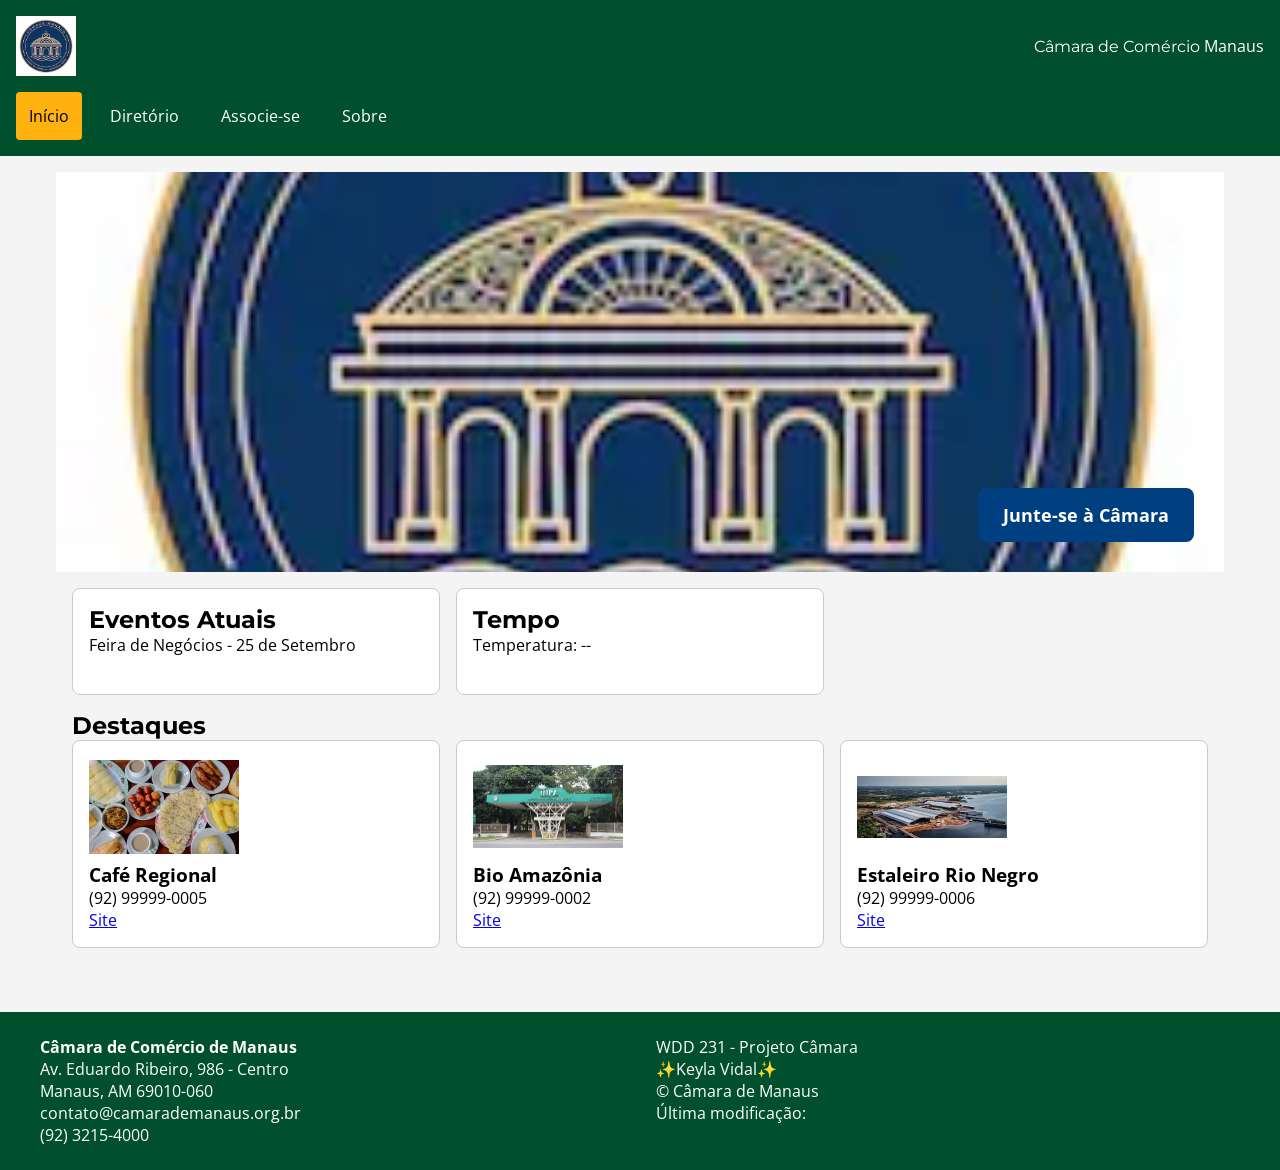
==== camara/index.html @ a2717745 "Corrige caminho das imagens do diretorio" ====
<!DOCTYPE html>
<html lang="pt-BR">
<head>
    <meta charset="UTF-8">
    <meta name="viewport" content="width=device-width, initial-scale=1.0">
    <title>Câmara de Comércio de Manaus - Diretório de Empresas</title>
    <meta name="description" content="Diretório de membros da Câmara de Comércio de Manaus. Encontre empresas locais associadas.">
    <meta name="author" content="Keyla Vidal">
    
    <!-- Favicon -->
    <link rel="icon" href="imagens/favicon.ico">

    <!-- Facebook OG - TROQUE seu-usuario pelo seu GitHub -->
    <meta property="og:title" content="Diretório - Câmara de Comércio de Manaus">
    <meta property="og:description" content="Conheça as empresas associadas à Câmara de Comércio de Manaus">
    <meta property="og:image" content="https://keylavidal.github.io/wdd231/camara/imagens/logo.webp">
    <meta property="og:url" content="https://keylavidal.github.io/wdd231/camara/diretorio.html">
    <meta property="og:type" content="website">

    <!-- CSS - normalize SEMPRE antes -->
    <link rel="stylesheet" href="estilos/normalize.css">
    <link rel="stylesheet" href="estilos/diretorio.css">
    <link rel="preconnect" href="https://fonts.googleapis.com">
    <link rel="preconnect" href="https://fonts.gstatic.com" crossorigin>
    <link href="https://fonts.googleapis.com/css2?family=Montserrat:wght@700&family=Open+Sans:wght@400;600&display=swap" rel="stylesheet">
</head>
<body>
<header>
    <div class="header-top">
        <img src="imagens/logo.webp" alt="Logo Câmara Manaus" width="60" height="60">
        <div>
            <span class="site-name">Câmara de Comércio</span>
            <span class="site-city">Manaus</span>
        </div>
        <button id="hamburger" aria-label="Abrir menu">☰</button>
    </div>
    <nav id="navigation">
        <a href="index.html" class="ativo">Início</a>
        <a href="diretorio.html">Diretório</a>
        <a href="associe-se.html">Associe-se</a>
        <a href="sobre.html">Sobre</a>
    </nav>
</header>

<main>
  <div class="hero">
    <img src="imagens/logo.webp" alt="Câmara de Comércio" width="1200" height="600">
    <a href="#" class="cta-button">Junte-se à Câmara</a>
  </div>

  <div class="home-grid">
    <section class="card">
      <h2>Eventos Atuais</h2>
      <p>Feira de Negócios - 25 de Setembro</p>
    </section>

    <section class="card">
      <h2>Tempo</h2>
      <p>Temperatura: <span id="current-temp">--</span></p>
      <p id="weather-desc"></p>
      <img id="weather-icon" src="" alt="">
      <div id="forecast"></div>
    </section>

    <section class="spotlights">
      <h2>Destaques</h2>
      <div id="spotlight-container"></div>
    </section>
  </div>
</main>

<footer>
    <div class="footer-grid">
        <div>
            <p><strong>Câmara de Comércio de Manaus</strong><br>
            Av. Eduardo Ribeiro, 986 - Centro<br>
            Manaus, AM 69010-060<br>
            contato@camarademanaus.org.br<br>
            (92) 3215-4000</p>
        </div>
        <div>
            <p>WDD 231 - Projeto Câmara<br>
            ✨Keyla Vidal✨<br>
            &copy; <span id="currentyear"></span> Câmara de Manaus<br>
            Última modificação: <span id="lastModified"></span></p>
        </div>
    </div>
</footer>

<script src="scripts/diretorio.js"></script>
<script src="scripts/home.js"></script>
</body>
</html>
---- camara/estilos/diretorio.css ----
:root{
 --verde:#004F2D;
 --amarelo:#FFB20F;
}
*{box-sizing:border-box}
body{font-family:'Open Sans', sans-serif; margin:0; background:#f4f4f4}
h1,h2,.site-name{font-family:'Montserrat', sans-serif}
header{background:var(--verde); color:white; padding:1rem}
.header-top{display:flex; align-items:center; gap:1rem; justify-content:space-between}
#hamburger{background:none; border:none; color:white; font-size:2rem; cursor:pointer}
nav{display:none; flex-direction:column}
nav.open{display:flex}
nav a{color:white; text-decoration:none; padding:.8rem}
nav a.ativo{background:var(--amarelo); color:black; border-radius:4px}
main{max-width:1200px; margin:0 auto; padding:1rem}
.menu-view{text-align:center; margin:1rem}
.menu-view button{padding:.7rem 1.2rem; cursor:pointer; border:1px solid var(--verde); border-radius:5px; margin:0 5px}
.menu-view button.active{background:var(--verde); color:white}
#members.grid{display:grid; grid-template-columns:repeat(auto-fit, minmax(280px,1fr)); gap:1rem; padding:1rem}
#members.list{display:flex; flex-direction:column; gap:.5rem; padding:1rem}
#members section{border:1px solid #ccc; padding:1rem; border-radius:8px; background:#fff; box-shadow:2px 2px 5px rgba(0,0,0,0.1)}
#members.list section{display:grid; grid-template-columns:2fr 1fr 1fr; align-items:center; gap:1rem}
#members img{width:100%; max-width:150px; height:auto; display:block; margin:0 auto 10px}
#members.list img{display:none}
#members a{color:var(--verde); font-weight:bold}
footer{background:var(--verde); color:white; padding:1.5rem; margin-top:2rem}
.footer-grid{max-width:1200px; margin:0 auto}
@media(min-width:600px){
 #hamburger{display:none}
 nav{display:flex; flex-direction:row; gap:1rem; margin-top:1rem}
 .footer-grid{display:grid; grid-template-columns:1fr 1fr; gap:2rem; text-align:left}
}
/* HOME */
.hero { position: relative; height: 400px; overflow: hidden; }
.hero img { width: 100%; height: 100%; object-fit: cover; object-position: center;}
.cta-button { position: absolute; bottom: 30px; right: 30px; background: #004080; color: white; padding: 15px 25px; border-radius: 8px; text-decoration: none; font-weight: bold; font-size: 18px; }
.home-grid { display: grid; gap: 1rem; padding: 1rem; }
.card { border: 1px solid #ccc; padding: 1rem; border-radius: 8px; background: #fff; }
.spotlights { grid-column: 1/-1; }
#spotlight-container { display: grid; grid-template-columns: repeat(auto-fit, minmax(250px, 1fr)); gap: 1rem; }
@media (min-width: 800px) { .home-grid { grid-template-columns: 1fr 1fr 1fr; } }
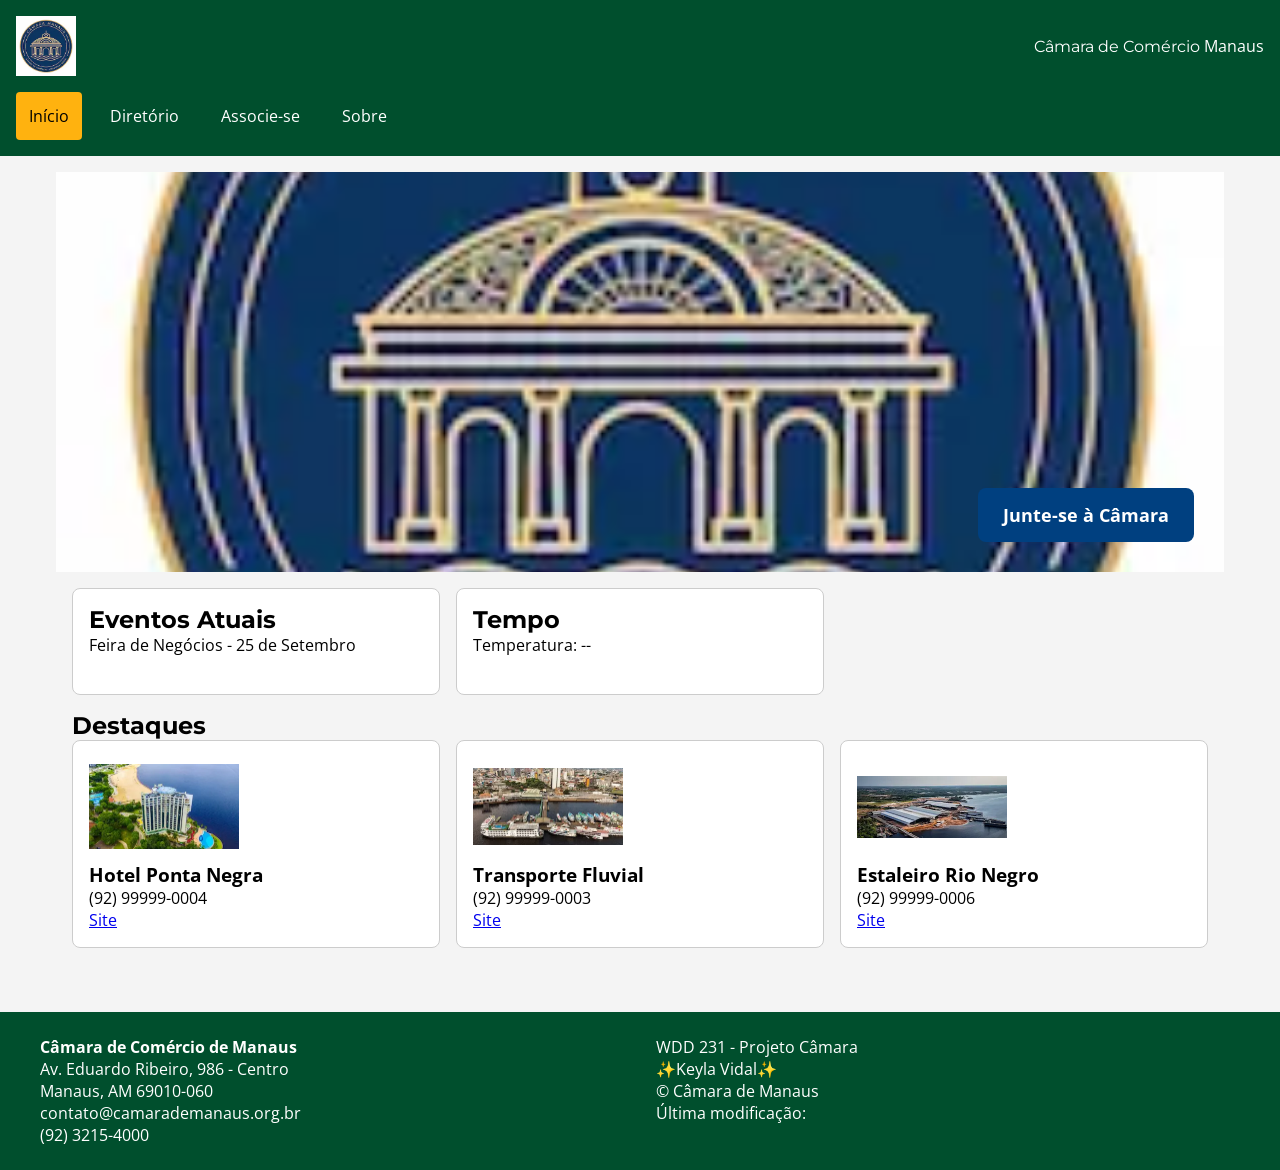
==== commit df6cf014: "Corrige src vazio da weather-icon" ====
--- a/camara/index.html
+++ b/camara/index.html
@@ -58,7 +58,7 @@
       <h2>Tempo</h2>
       <p>Temperatura: <span id="current-temp">--</span></p>
       <p id="weather-desc"></p>
-      <img id="weather-icon" src="" alt="">
+      <img id="weather-icon" src="[data-uri]" alt="Ícone do clima">
       <div id="forecast"></div>
     </section>
 
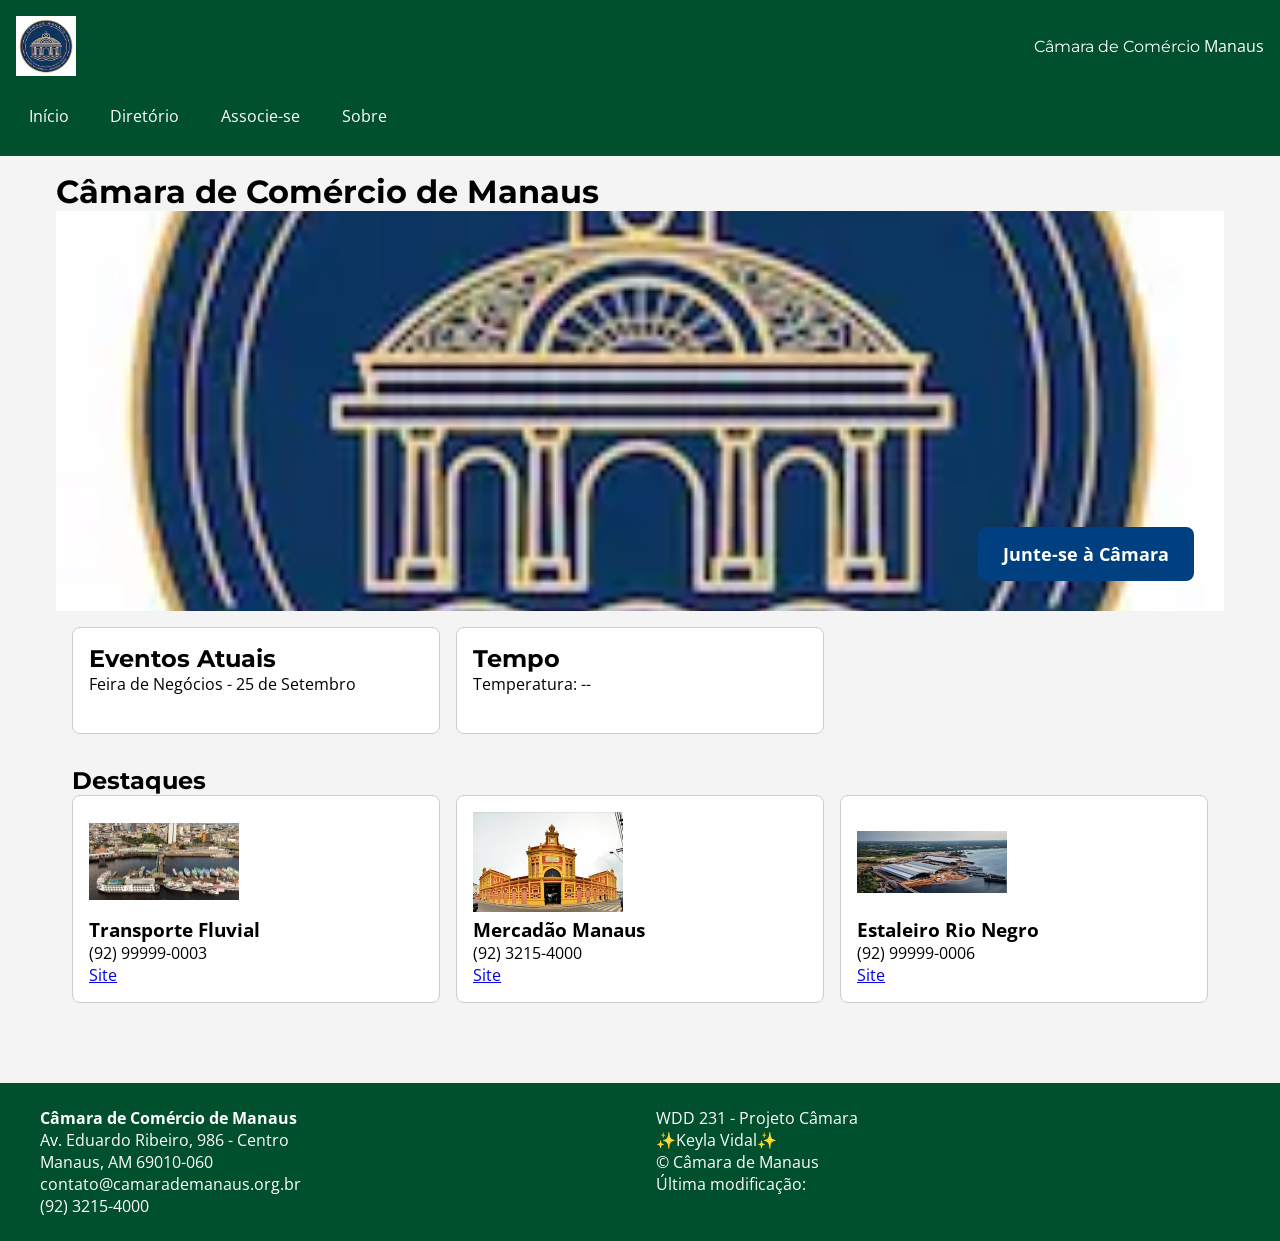
==== commit afcf6643: "Adiciona pagina agradecimento com dataHora funcionando" ====
--- a/camara/index.html
+++ b/camara/index.html
@@ -35,7 +35,7 @@
         <button id="hamburger" aria-label="Abrir menu">☰</button>
     </div>
     <nav id="navigation">
-        <a href="index.html" class="ativo">Início</a>
+        <a href="index.html">Início</a>
         <a href="diretorio.html">Diretório</a>
         <a href="associe-se.html">Associe-se</a>
         <a href="sobre.html">Sobre</a>
@@ -43,6 +43,7 @@
 </header>
 
 <main>
+  <h1>Câmara de Comércio de Manaus</h1>
   <div class="hero">
     <img src="imagens/logo.webp" alt="Câmara de Comércio" width="1200" height="600">
     <a href="#" class="cta-button">Junte-se à Câmara</a>
--- a/camara/estilos/diretorio.css
+++ b/camara/estilos/diretorio.css
@@ -38,4 +38,32 @@
 .card { border: 1px solid #ccc; padding: 1rem; border-radius: 8px; background: #fff; }
 .spotlights { grid-column: 1/-1; }
 #spotlight-container { display: grid; grid-template-columns: repeat(auto-fit, minmax(250px, 1fr)); gap: 1rem; }
-@media (min-width: 800px) { .home-grid { grid-template-columns: 1fr 1fr 1fr; } }+@media (min-width: 800px) { .home-grid { grid-template-columns: 1fr 1fr 1fr; } }
+
+/* --- PÁGINA ASSOCIE-SE --- */
+form label {
+  display: block;
+  margin-bottom: 15px;
+}
+form input, form select, form textarea {
+  display: block;
+  width: 100%;
+  max-width: 400px;
+  padding: 8px;
+  margin-top: 5px;
+}
+.cards {
+  margin-top: 30px;
+}
+.card {
+  border: 1px solid #ccc;
+  padding: 1rem;
+  margin-bottom: 1rem;
+  border-radius: 8px;
+  background: white;
+}
+nav a.active, nav a.ativo {
+  background-color: #ffcc00;
+  color: black;
+  font-weight: bold;
+}
